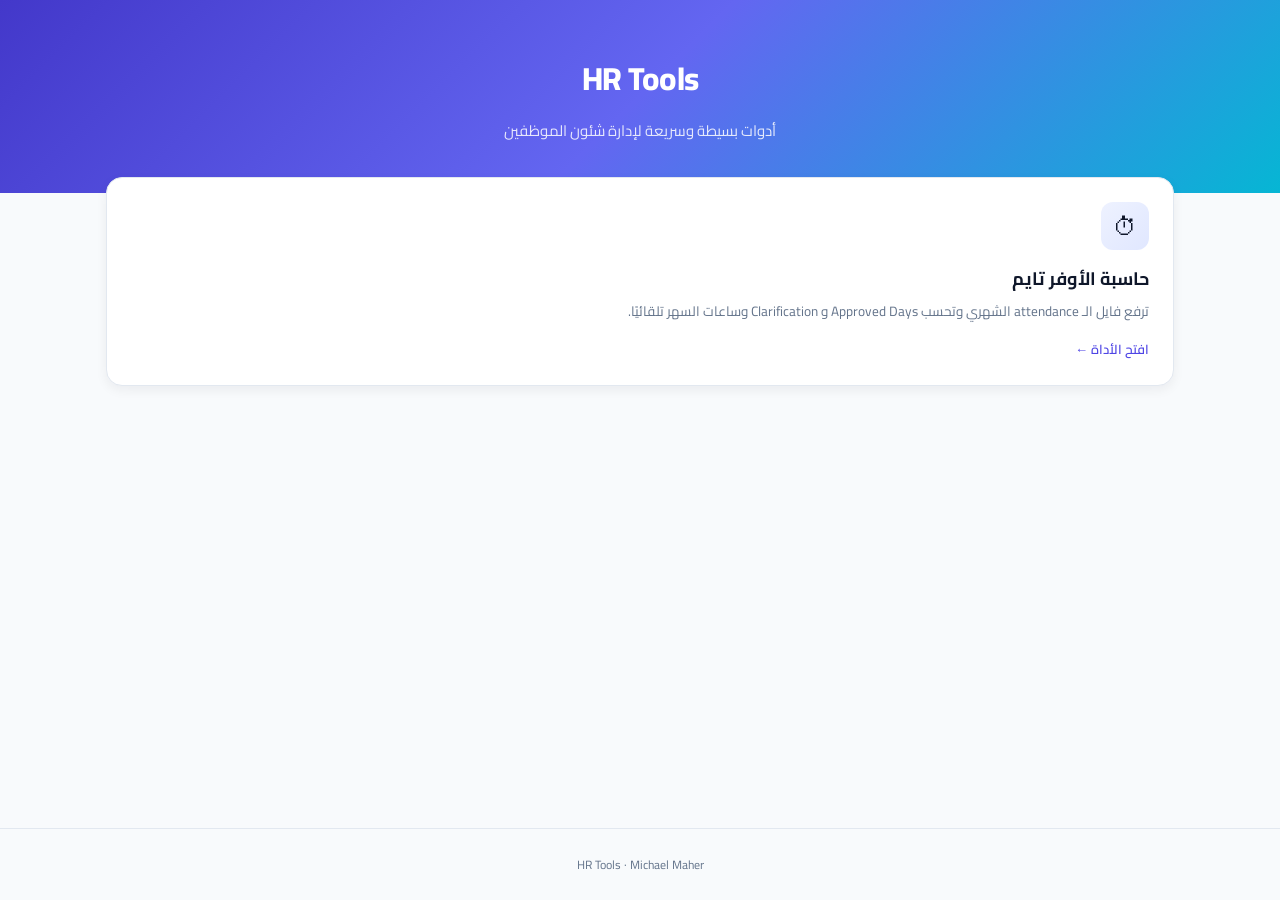
==== index.html @ 6748f9d0 "Initial commit: overtime calculator Adds: - index.html landing page linking to tools - overtime-calc" ====
<!DOCTYPE html>
<html lang="ar" dir="rtl">
<head>
  <meta charset="UTF-8">
  <meta name="viewport" content="width=device-width, initial-scale=1.0">
  <meta name="theme-color" content="#4338ca">
  <title>HR Tools</title>
  <link rel="preconnect" href="https://fonts.googleapis.com">
  <link rel="preconnect" href="https://fonts.gstatic.com" crossorigin>
  <link href="https://fonts.googleapis.com/css2?family=Cairo:wght@400;600;700;800&display=swap" rel="stylesheet">
  <link rel="icon" type="image/svg+xml" href="data:image/svg+xml,%3Csvg xmlns='http://www.w3.org/2000/svg' viewBox='0 0 100 100'%3E%3Crect width='100' height='100' rx='20' fill='%234338ca'/%3E%3Ctext x='50' y='62' text-anchor='middle' font-size='44' fill='white'%3E%E2%9A%99%3C/text%3E%3C/svg%3E">
  <style>
    *{box-sizing:border-box;margin:0;padding:0}
    body{font-family:'Cairo',sans-serif;background:#f8fafc;color:#0f172a;min-height:100vh;display:flex;flex-direction:column}
    header{background:linear-gradient(135deg,#4338ca,#6366f1 50%,#06b6d4);color:#fff;padding:48px 24px;text-align:center}
    header h1{font-size:32px;font-weight:800;letter-spacing:-.02em;margin-bottom:8px}
    header p{opacity:.85;font-size:15px;max-width:600px;margin:0 auto}
    main{flex:1;max-width:1100px;margin:-24px auto 0;padding:0 16px 32px;width:100%}
    .grid{display:grid;grid-template-columns:repeat(auto-fit,minmax(280px,1fr));gap:16px;margin-top:8px}
    .tool{background:#fff;border:1px solid #e2e8f0;border-radius:16px;padding:24px;box-shadow:0 4px 12px rgba(15,23,42,.06);text-decoration:none;color:inherit;transition:all .15s}
    .tool:hover{transform:translateY(-2px);box-shadow:0 12px 32px rgba(15,23,42,.1);border-color:#c7d2fe}
    .tool .ico{width:48px;height:48px;border-radius:12px;background:linear-gradient(135deg,#eef2ff,#e0e7ff);display:flex;align-items:center;justify-content:center;font-size:24px;margin-bottom:12px}
    .tool h3{font-size:18px;font-weight:700;margin-bottom:6px}
    .tool p{font-size:13.5px;color:#64748b;line-height:1.6}
    .tool .arrow{margin-top:14px;color:#4f46e5;font-size:13px;font-weight:600}
    footer{text-align:center;color:#64748b;font-size:12px;padding:24px;border-top:1px solid #e2e8f0}
  </style>
</head>
<body>
  <header>
    <h1>HR Tools</h1>
    <p>أدوات بسيطة وسريعة لإدارة شئون الموظفين</p>
  </header>
  <main>
    <div class="grid">
      <a class="tool" href="overtime-calculator/">
        <div class="ico">⏱</div>
        <h3>حاسبة الأوفر تايم</h3>
        <p>ترفع فايل الـ attendance الشهري وتحسب Approved Days و Clarification وساعات السهر تلقائيًا.</p>
        <div class="arrow">افتح الأداة ←</div>
      </a>
    </div>
  </main>
  <footer>HR Tools · Michael Maher</footer>
</body>
</html>
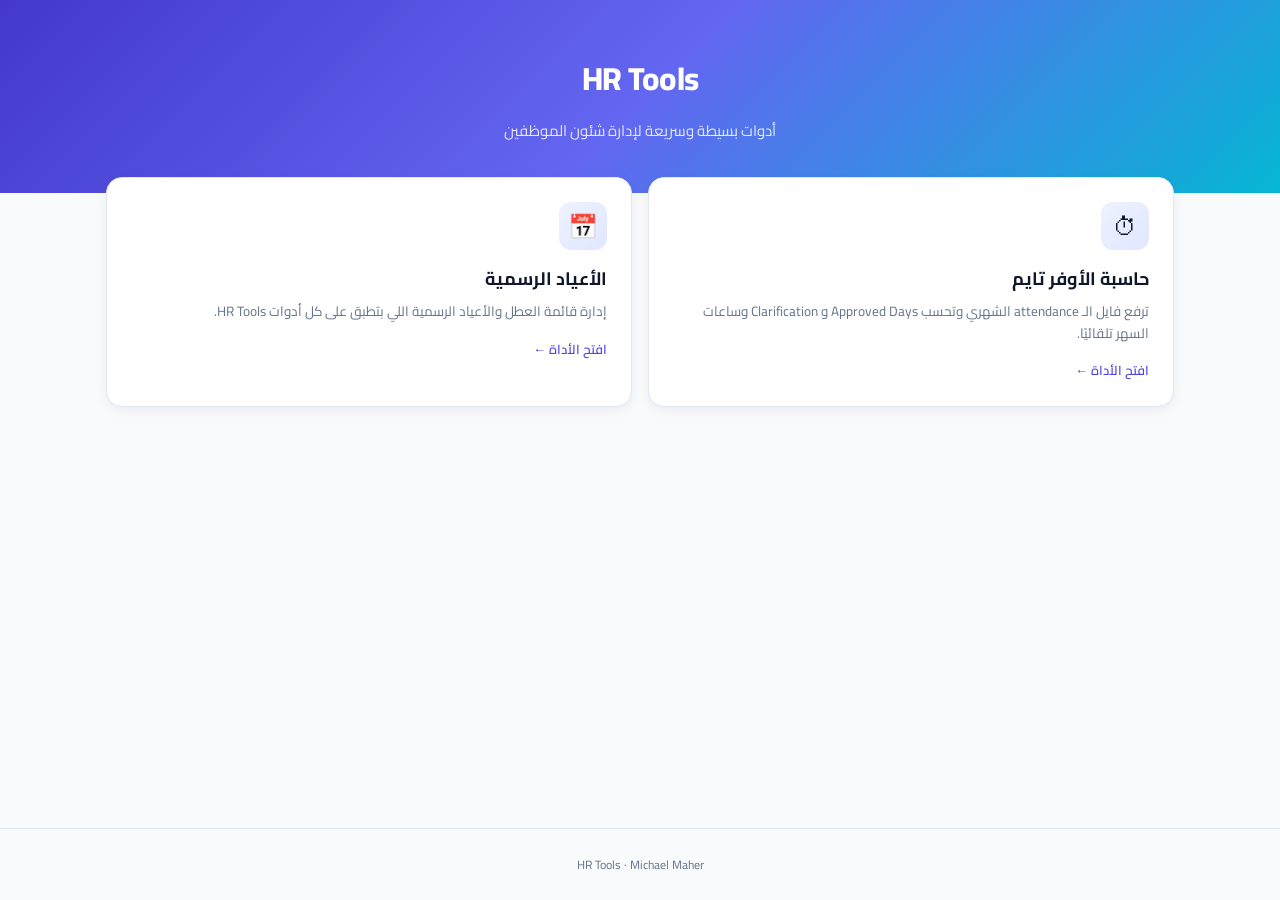
==== commit a5ee0000: "Refine continuation rule + dedicated holidays page + fix Clarification numFmt Calculation: - Continu" ====
--- a/index.html
+++ b/index.html
@@ -39,6 +39,12 @@
         <p>ترفع فايل الـ attendance الشهري وتحسب Approved Days و Clarification وساعات السهر تلقائيًا.</p>
         <div class="arrow">افتح الأداة ←</div>
       </a>
+      <a class="tool" href="holidays.html">
+        <div class="ico">📅</div>
+        <h3>الأعياد الرسمية</h3>
+        <p>إدارة قائمة العطل والأعياد الرسمية اللي بتطبق على كل أدوات HR Tools.</p>
+        <div class="arrow">افتح الأداة ←</div>
+      </a>
     </div>
   </main>
   <footer>HR Tools · Michael Maher</footer>
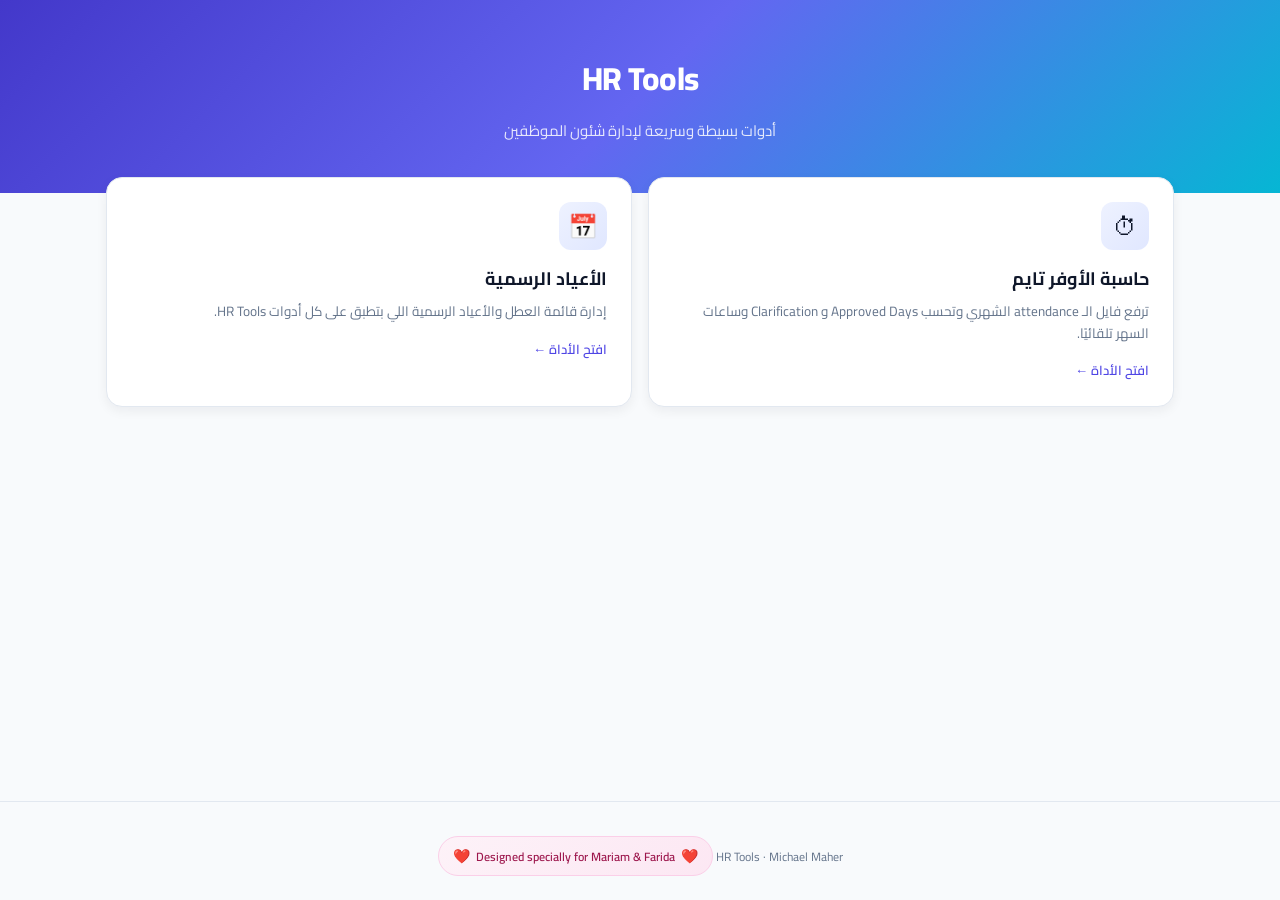
==== commit 30bbf730: "Fix Clarification export bug + add landing page dedication - Fix setCellWithFormat to embed numFmt i" ====
--- a/index.html
+++ b/index.html
@@ -47,6 +47,13 @@
       </a>
     </div>
   </main>
-  <footer>HR Tools · Michael Maher</footer>
+  <footer>
+    HR Tools · Michael Maher
+    <div style="margin-top:10px;display:inline-flex;align-items:center;gap:6px;background:linear-gradient(135deg,#fdf2f8,#fce7f3);border:1px solid #fbcfe8;border-radius:99px;padding:6px 14px;font-size:12px;color:#9d174d;font-weight:600">
+      <span style="font-size:14px">&#10084;&#65039;</span>
+      Designed specially for Mariam &amp; Farida
+      <span style="font-size:14px">&#10084;&#65039;</span>
+    </div>
+  </footer>
 </body>
 </html>
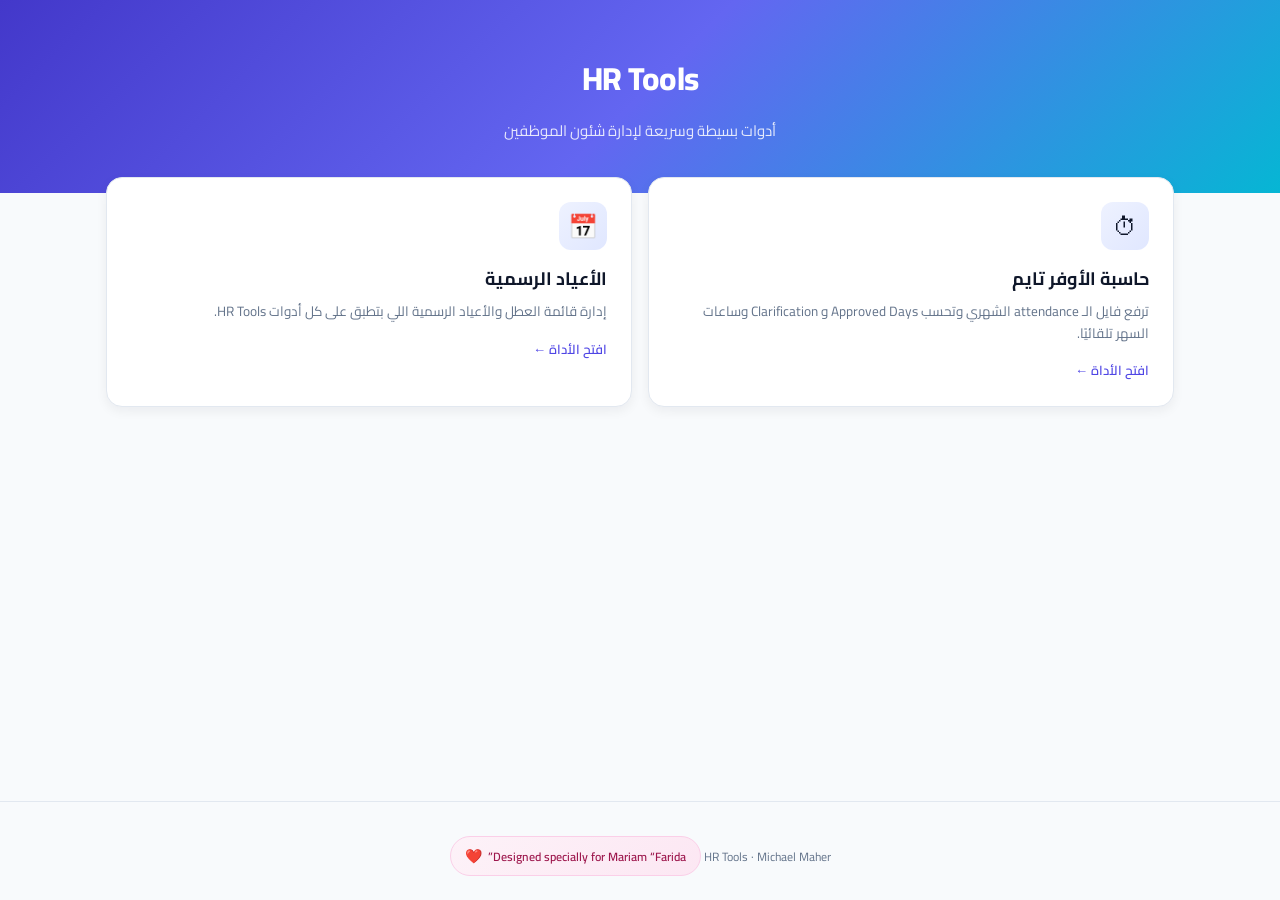
==== commit 877b344a: "Update footer dedication to Mariam "Farida" Co-Authored-By: Claude Sonnet 4.6 <noreply@anthropic.com" ====
--- a/index.html
+++ b/index.html
@@ -50,8 +50,7 @@
   <footer>
     HR Tools · Michael Maher
     <div style="margin-top:10px;display:inline-flex;align-items:center;gap:6px;background:linear-gradient(135deg,#fdf2f8,#fce7f3);border:1px solid #fbcfe8;border-radius:99px;padding:6px 14px;font-size:12px;color:#9d174d;font-weight:600">
-      <span style="font-size:14px">&#10084;&#65039;</span>
-      Designed specially for Mariam &amp; Farida
+      Designed specially for Mariam &ldquo;Farida&rdquo;
       <span style="font-size:14px">&#10084;&#65039;</span>
     </div>
   </footer>
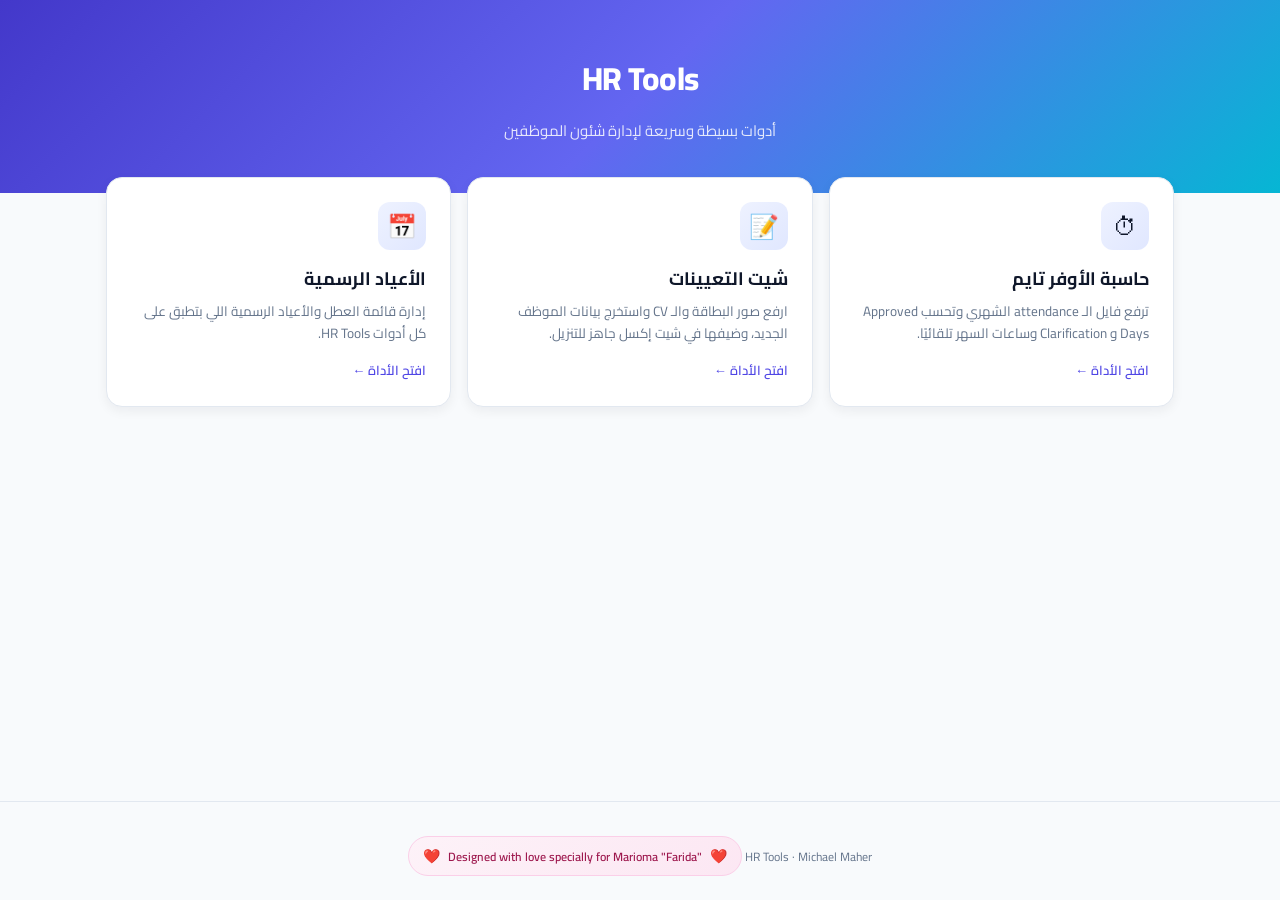
==== commit e47150d8: "Add hiring sheet tool + fix footer badge across all pages - New hiring-sheet/ page: upload ID front/" ====
--- a/index.html
+++ b/index.html
@@ -39,6 +39,12 @@
         <p>ترفع فايل الـ attendance الشهري وتحسب Approved Days و Clarification وساعات السهر تلقائيًا.</p>
         <div class="arrow">افتح الأداة ←</div>
       </a>
+      <a class="tool" href="hiring-sheet/index.html">
+        <div class="ico">📝</div>
+        <h3>شيت التعيينات</h3>
+        <p>ارفع صور البطاقة والـ CV واستخرج بيانات الموظف الجديد، وضيفها في شيت إكسل جاهز للتنزيل.</p>
+        <div class="arrow">افتح الأداة ←</div>
+      </a>
       <a class="tool" href="holidays.html">
         <div class="ico">📅</div>
         <h3>الأعياد الرسمية</h3>
@@ -49,8 +55,9 @@
   </main>
   <footer>
     HR Tools · Michael Maher
-    <div style="margin-top:10px;display:inline-flex;align-items:center;gap:6px;background:linear-gradient(135deg,#fdf2f8,#fce7f3);border:1px solid #fbcfe8;border-radius:99px;padding:6px 14px;font-size:12px;color:#9d174d;font-weight:600">
-      Designed specially for Mariam &ldquo;Farida&rdquo;
+    <div style="margin-top:10px;display:inline-flex;align-items:center;gap:8px;background:linear-gradient(135deg,#fdf2f8,#fce7f3);border:1px solid #fbcfe8;border-radius:99px;padding:6px 14px;font-size:12px;color:#9d174d;font-weight:600;direction:ltr">
+      <span style="font-size:14px">&#10084;&#65039;</span>
+      Designed with love specially for Marioma "Farida"
       <span style="font-size:14px">&#10084;&#65039;</span>
     </div>
   </footer>
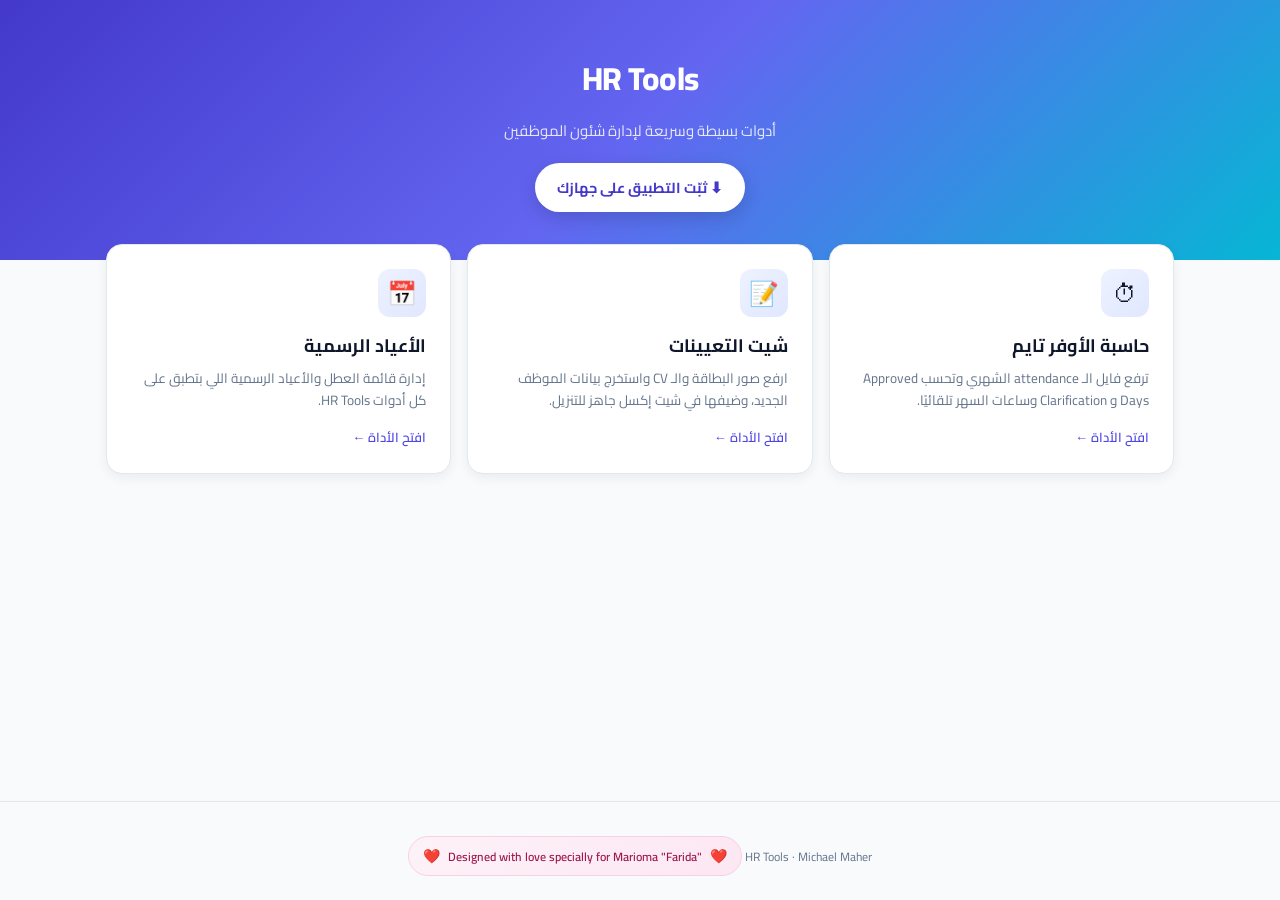
==== commit 3441059f: "Add per-sheet OT toggle to batch mode + PWA install support - Batch mode: each dept slot now has an " ====
--- a/index.html
+++ b/index.html
@@ -5,6 +5,12 @@
   <meta name="viewport" content="width=device-width, initial-scale=1.0">
   <meta name="theme-color" content="#4338ca">
   <title>HR Tools</title>
+  <link rel="manifest" href="manifest.webmanifest">
+  <meta name="mobile-web-app-capable" content="yes">
+  <meta name="apple-mobile-web-app-capable" content="yes">
+  <meta name="apple-mobile-web-app-status-bar-style" content="black-translucent">
+  <meta name="apple-mobile-web-app-title" content="HR Tools">
+  <link rel="apple-touch-icon" href="icons/apple-touch-icon.png">
   <link rel="preconnect" href="https://fonts.googleapis.com">
   <link rel="preconnect" href="https://fonts.gstatic.com" crossorigin>
   <link href="https://fonts.googleapis.com/css2?family=Cairo:wght@400;600;700;800&display=swap" rel="stylesheet">
@@ -24,12 +30,17 @@
     .tool p{font-size:13.5px;color:#64748b;line-height:1.6}
     .tool .arrow{margin-top:14px;color:#4f46e5;font-size:13px;font-weight:600}
     footer{text-align:center;color:#64748b;font-size:12px;padding:24px;border-top:1px solid #e2e8f0}
+    #pwa-install{margin-top:18px;display:inline-flex;align-items:center;gap:8px;background:#fff;color:#4338ca;border:0;border-radius:99px;padding:11px 22px;font-family:inherit;font-size:14.5px;font-weight:700;cursor:pointer;box-shadow:0 6px 18px rgba(15,23,42,.18);transition:transform .15s}
+    #pwa-install:hover{transform:translateY(-1px)}
+    .pwa-ios-hint{max-width:560px;margin:14px auto 0;background:#fff;border:1px solid #e2e8f0;border-radius:14px;padding:14px 18px;color:#334155;font-size:13.5px;line-height:1.8}
+    .pwa-ios-hint b{color:#4338ca}
   </style>
 </head>
 <body>
   <header>
     <h1>HR Tools</h1>
     <p>أدوات بسيطة وسريعة لإدارة شئون الموظفين</p>
+    <button id="pwa-install" type="button" hidden>⬇ ثبّت التطبيق على جهازك</button>
   </header>
   <main>
     <div class="grid">
@@ -52,6 +63,9 @@
         <div class="arrow">افتح الأداة ←</div>
       </a>
     </div>
+    <div id="pwa-ios-hint" class="pwa-ios-hint" hidden>
+      📲 عشان تثبّت التطبيق على الآيفون: اضغط زر <b>المشاركة</b> في Safari، ثم اختار <b>«إضافة إلى الشاشة الرئيسية»</b>.
+    </div>
   </main>
   <footer>
     HR Tools · Michael Maher
@@ -61,5 +75,6 @@
       <span style="font-size:14px">&#10084;&#65039;</span>
     </div>
   </footer>
+  <script src="pwa.js"></script>
 </body>
 </html>
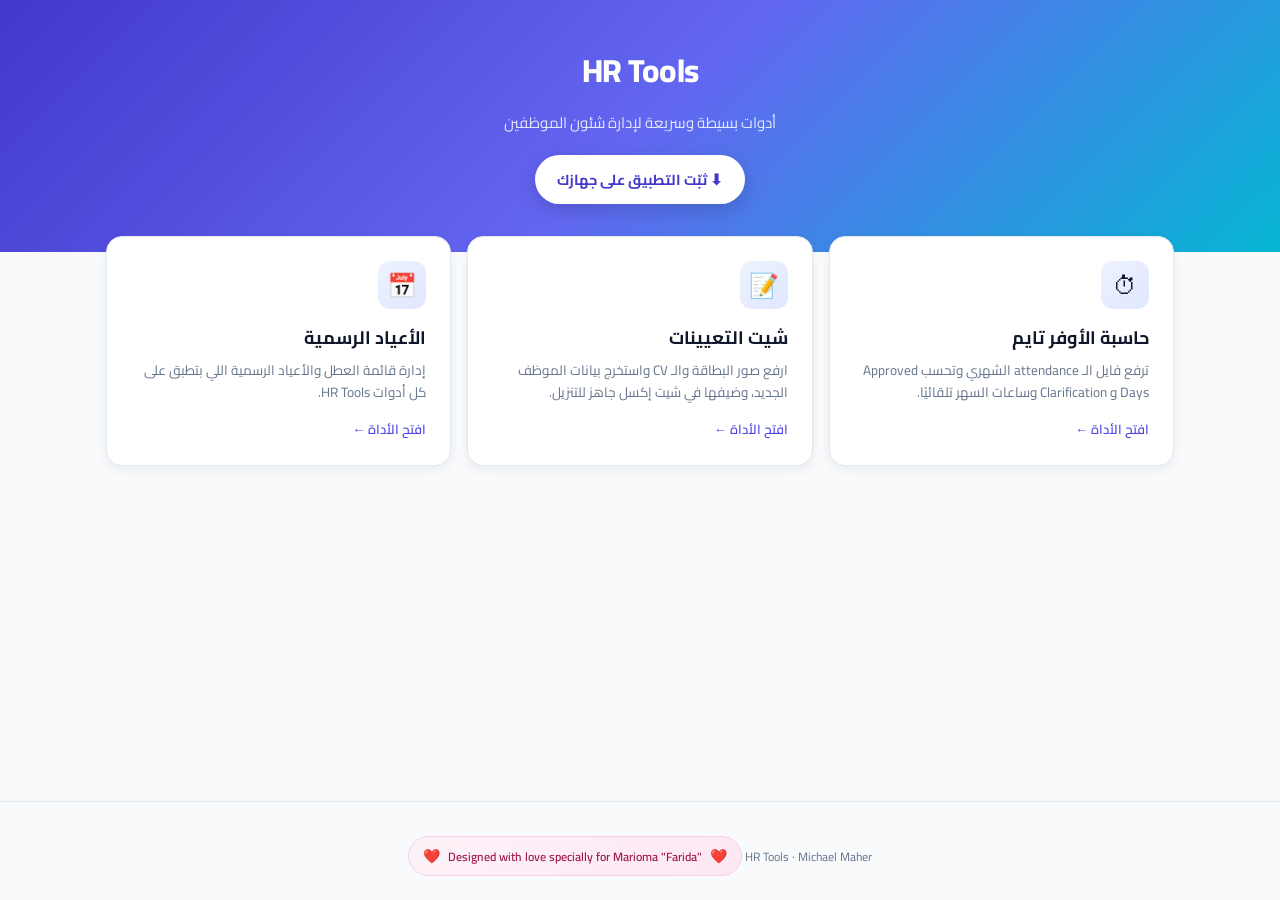
==== commit cc982119: "Add logo as favicon + PWA icon only (remove from headers) - Logo used for favicon (32/48px PNG), PWA" ====
--- a/index.html
+++ b/index.html
@@ -14,13 +14,19 @@
   <link rel="preconnect" href="https://fonts.googleapis.com">
   <link rel="preconnect" href="https://fonts.gstatic.com" crossorigin>
   <link href="https://fonts.googleapis.com/css2?family=Cairo:wght@400;600;700;800&display=swap" rel="stylesheet">
-  <link rel="icon" type="image/svg+xml" href="data:image/svg+xml,%3Csvg xmlns='http://www.w3.org/2000/svg' viewBox='0 0 100 100'%3E%3Crect width='100' height='100' rx='20' fill='%234338ca'/%3E%3Ctext x='50' y='62' text-anchor='middle' font-size='44' fill='white'%3E%E2%9A%99%3C/text%3E%3C/svg%3E">
+  <link rel="icon" type="image/png" sizes="32x32" href="icons/favicon-32.png">
+  <link rel="icon" type="image/png" sizes="48x48" href="icons/favicon-48.png">
+  <meta property="og:title" content="HR Tools">
+  <meta property="og:description" content="أدوات بسيطة وسريعة لإدارة شئون الموظفين">
+  <meta property="og:image" content="icons/logo.png">
+  <meta property="og:type" content="website">
   <style>
     *{box-sizing:border-box;margin:0;padding:0}
     body{font-family:'Cairo',sans-serif;background:#f8fafc;color:#0f172a;min-height:100vh;display:flex;flex-direction:column}
-    header{background:linear-gradient(135deg,#4338ca,#6366f1 50%,#06b6d4);color:#fff;padding:48px 24px;text-align:center}
+    header{background:linear-gradient(135deg,#4338ca,#6366f1 50%,#06b6d4);color:#fff;padding:40px 24px 48px;text-align:center}
     header h1{font-size:32px;font-weight:800;letter-spacing:-.02em;margin-bottom:8px}
     header p{opacity:.85;font-size:15px;max-width:600px;margin:0 auto}
+    .header-logo{width:88px;height:auto;background:#fff;border-radius:22px;padding:8px;box-shadow:0 6px 24px rgba(0,0,0,.22);display:block;margin:0 auto 18px}
     main{flex:1;max-width:1100px;margin:-24px auto 0;padding:0 16px 32px;width:100%}
     .grid{display:grid;grid-template-columns:repeat(auto-fit,minmax(280px,1fr));gap:16px;margin-top:8px}
     .tool{background:#fff;border:1px solid #e2e8f0;border-radius:16px;padding:24px;box-shadow:0 4px 12px rgba(15,23,42,.06);text-decoration:none;color:inherit;transition:all .15s}
